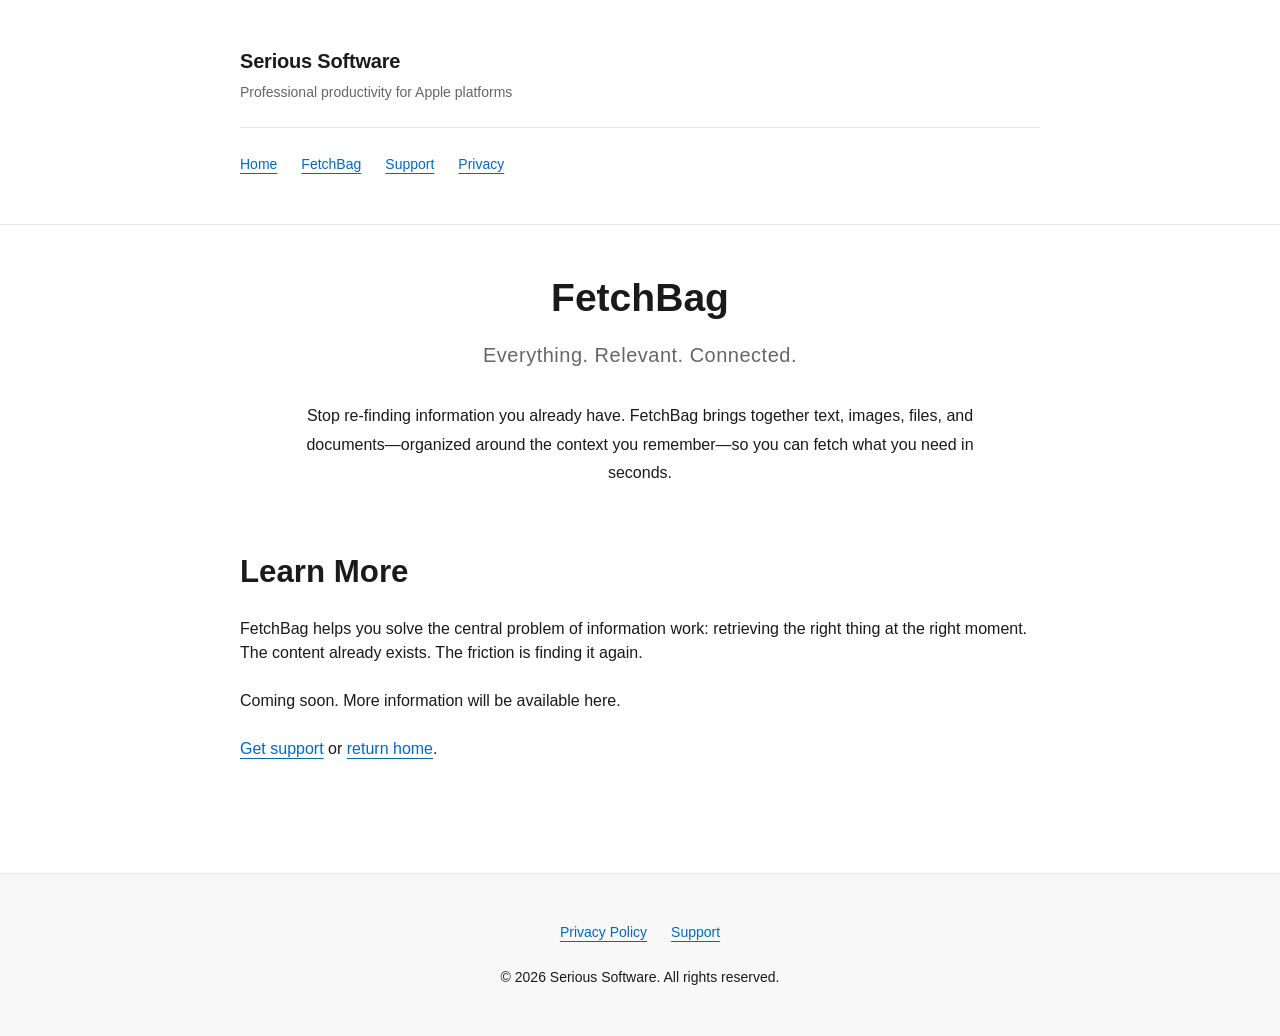
==== fetchbag/index.html @ 2fef8da3 "the start of our web site" ====
<!doctype html>
<html lang="en">
<head>
    <meta charset="utf-8">
    <meta name="viewport" content="width=device-width, initial-scale=1">
    <meta name="description" content="FetchBag: Everything. Relevant. Connected. Professional retrieval for the content you already have.">
    <title>FetchBag — Serious Software</title>
    <link rel="stylesheet" href="/assets/css/site.css">
</head>
<body>
    <header>
        <div class="header__container">
            <h1 class="header__title">Serious Software</h1>
            <p class="header__subtitle">Professional productivity for Apple platforms</p>
            <nav>
                <ul class="nav__list">
                    <li class="nav__item"><a class="nav__link" href="/">Home</a></li>
                    <li class="nav__item"><a class="nav__link" href="/fetchbag/">FetchBag</a></li>
                    <li class="nav__item"><a class="nav__link" href="/fetchbag/support/">Support</a></li>
                    <li class="nav__item"><a class="nav__link" href="/privacy/">Privacy</a></li>
                </ul>
            </nav>
        </div>
    </header>

    <main>
        <div class="container">
            <section class="section__hero">
                <h1 class="hero__title">FetchBag</h1>
                <p class="hero__subtitle">Everything. Relevant. Connected.</p>
                <p class="hero__description">
                    Stop re-finding information you already have. FetchBag brings together text,
                    images, files, and documents—organized around the context you remember—so you
                    can fetch what you need in seconds.
                </p>
            </section>

            <section>
                <h2>Learn More</h2>
                <p>
                    FetchBag helps you solve the central problem of information work:
                    retrieving the right thing at the right moment. The content already exists.
                    The friction is finding it again.
                </p>
                <p>
                    Coming soon. More information will be available here.
                </p>
                <p>
                    <a href="/fetchbag/support/">Get support</a> or <a href="/">return home</a>.
                </p>
            </section>
        </div>
    </main>

    <footer>
        <div class="footer__container">
            <ul class="footer__links">
                <li class="footer__link"><a href="/privacy/">Privacy Policy</a></li>
                <li class="footer__link"><a href="/fetchbag/support/">Support</a></li>
            </ul>
            <p class="footer__copyright">© 2026 Serious Software. All rights reserved.</p>
        </div>
    </footer>
</body>
</html>
---- assets/css/site.css ----
/* Serious Software Website — Stylesheet */

/* ============================================================================
   Custom Properties
   ========================================================================== */

:root {
  /* Colors */
  --color-text: #1a1a1a;
  --color-text-muted: #666666;
  --color-background: #ffffff;
  --color-background-alt: #f8f8f8;
  --color-border: #e5e5e5;
  --color-accent: #0066cc;
  --color-accent-hover: #0052a3;
  --color-focus: #0066cc;

  /* Typography */
  --font-family-body: -apple-system, BlinkMacSystemFont, "Segoe UI", Roboto, "Helvetica Neue", sans-serif;
  --font-family-mono: "Monaco", "Menlo", "Ubuntu Mono", monospace;

  /* Type Scale (modular, ~1.25 ratio) */
  --font-size-xs: 0.75rem;      /* 12px */
  --font-size-sm: 0.875rem;     /* 14px */
  --font-size-base: 1rem;       /* 16px */
  --font-size-lg: 1.25rem;      /* 20px */
  --font-size-xl: 1.5625rem;    /* 25px */
  --font-size-2xl: 1.953125rem; /* 31px */
  --font-size-3xl: 2.441406rem; /* 39px */

  /* Line heights */
  --line-height-tight: 1.3;
  --line-height-normal: 1.5;
  --line-height-relaxed: 1.8;

  /* Spacing Scale (powers of 2: 4px base unit) */
  --space-xs: 0.25rem;   /* 4px */
  --space-sm: 0.5rem;    /* 8px */
  --space-md: 1rem;      /* 16px */
  --space-lg: 1.5rem;    /* 24px */
  --space-xl: 2rem;      /* 32px */
  --space-2xl: 3rem;     /* 48px */
  --space-3xl: 4rem;     /* 64px */

  /* Borders */
  --border-radius: 0.25rem;
  --border-width: 1px;

  /* Transitions */
  --transition-fast: 150ms ease-in-out;
  --transition-base: 250ms ease-in-out;

  /* Max content width */
  --max-width: 50rem; /* ~800px */
}

/* ============================================================================
   Global Styles
   ========================================================================== */

* {
  margin: 0;
  padding: 0;
  box-sizing: border-box;
}

html {
  scroll-behavior: smooth;
}

body {
  font-family: var(--font-family-body);
  font-size: var(--font-size-base);
  line-height: var(--line-height-normal);
  color: var(--color-text);
  background-color: var(--color-background);
}

/* ============================================================================
   Typography
   ========================================================================== */

h1 {
  font-size: var(--font-size-3xl);
  line-height: var(--line-height-tight);
  font-weight: 700;
  margin: var(--space-xl) 0 var(--space-lg) 0;
}

h2 {
  font-size: var(--font-size-2xl);
  line-height: var(--line-height-tight);
  font-weight: 700;
  margin: var(--space-2xl) 0 var(--space-lg) 0;
}

h3 {
  font-size: var(--font-size-xl);
  line-height: var(--line-height-tight);
  font-weight: 600;
  margin: var(--space-lg) 0 var(--space-md) 0;
}

h4, h5, h6 {
  font-size: var(--font-size-lg);
  font-weight: 600;
  margin: var(--space-md) 0 var(--space-sm) 0;
}

p {
  margin: var(--space-md) 0;
  color: var(--color-text);
}

p + p {
  margin-top: var(--space-lg);
}

small {
  font-size: var(--font-size-sm);
  color: var(--color-text-muted);
}

strong {
  font-weight: 600;
}

em {
  font-style: italic;
}

/* ============================================================================
   Links
   ========================================================================== */

a {
  color: var(--color-accent);
  text-decoration: underline;
  text-decoration-thickness: 1px;
  text-underline-offset: 0.25em;
  transition: color var(--transition-fast);
}

a:hover {
  color: var(--color-accent-hover);
}

a:focus {
  outline: 2px solid var(--color-focus);
  outline-offset: 2px;
}

/* Remove outline for mouse users (will show on keyboard) */
a:focus:not(:focus-visible) {
  outline: none;
}

a:visited {
  color: #6600cc;
}

/* ============================================================================
   Layout
   ========================================================================== */

body {
  display: flex;
  flex-direction: column;
  min-height: 100vh;
}

main {
  flex: 1;
}

/* ============================================================================
   Header & Navigation
   ========================================================================== */

header {
  padding: var(--space-2xl) var(--space-md);
  border-bottom: var(--border-width) solid var(--color-border);
  background-color: var(--color-background);
}

.header__container {
  max-width: var(--max-width);
  margin: 0 auto;
}

.header__title {
  font-size: var(--font-size-lg);
  font-weight: 700;
  margin: 0;
  letter-spacing: -0.01em;
}

.header__subtitle {
  font-size: var(--font-size-sm);
  color: var(--color-text-muted);
  margin: var(--space-sm) 0 0 0;
  font-weight: 400;
}

nav {
  margin-top: var(--space-lg);
  padding-top: var(--space-lg);
  border-top: var(--border-width) solid var(--color-border);
}

.nav__list {
  list-style: none;
  display: flex;
  gap: var(--space-lg);
  flex-wrap: wrap;
}

.nav__item {
  margin: 0;
}

.nav__link {
  font-size: var(--font-size-sm);
  font-weight: 500;
}

/* ============================================================================
   Main Content
   ========================================================================== */

main {
  padding: var(--space-2xl) var(--space-md);
}

.container {
  max-width: var(--max-width);
  margin: 0 auto;
}

section {
  margin: var(--space-3xl) 0;
}

section:first-child {
  margin-top: 0;
}

/* ============================================================================
   Section: Hero / Introduction
   ========================================================================== */

.section__hero {
  margin: 0 0 var(--space-3xl) 0;
  text-align: center;
}

.hero__title {
  font-size: var(--font-size-3xl);
  line-height: var(--line-height-tight);
  margin: 0 0 var(--space-md) 0;
}

.hero__subtitle {
  font-size: var(--font-size-lg);
  color: var(--color-text-muted);
  margin: 0;
  font-weight: 400;
  letter-spacing: 0.025em;
}

.hero__description {
  font-size: var(--font-size-base);
  line-height: var(--line-height-relaxed);
  color: var(--color-text);
  margin: var(--space-xl) 0 0 0;
  max-width: 42rem;
  margin-left: auto;
  margin-right: auto;
}

/* ============================================================================
   Product Card
   ========================================================================== */

.product {
  padding: var(--space-2xl);
  background-color: var(--color-background-alt);
  border: var(--border-width) solid var(--color-border);
  border-radius: var(--border-radius);
  text-align: center;
  margin: var(--space-2xl) 0;
}

.product__title {
  font-size: var(--font-size-xl);
  font-weight: 700;
  margin: 0 0 var(--space-sm) 0;
}

.product__tagline {
  font-size: var(--font-size-lg);
  color: var(--color-text-muted);
  font-style: italic;
  margin: 0 0 var(--space-lg) 0;
  font-weight: 400;
}

.product__description {
  font-size: var(--font-size-base);
  line-height: var(--line-height-relaxed);
  margin: var(--space-lg) 0;
  color: var(--color-text);
}

.product__links {
  display: flex;
  gap: var(--space-md);
  justify-content: center;
  flex-wrap: wrap;
  margin-top: var(--space-lg);
}

/* ============================================================================
   Buttons / CTAs
   ========================================================================== */

.cta {
  display: inline-block;
  padding: var(--space-sm) var(--space-lg);
  background-color: var(--color-accent);
  color: #ffffff;
  text-decoration: none;
  border-radius: var(--border-radius);
  font-weight: 500;
  font-size: var(--font-size-sm);
  transition: background-color var(--transition-fast);
  border: 2px solid transparent;
}

.cta:hover {
  background-color: var(--color-accent-hover);
  text-decoration: none;
}

.cta:visited {
  color: #ffffff;
}

.cta:focus {
  outline: 2px solid var(--color-focus);
  outline-offset: 2px;
}

.cta:focus:not(:focus-visible) {
  outline: none;
}

.cta--secondary {
  background-color: transparent;
  color: var(--color-accent);
  border: 2px solid var(--color-accent);
}

.cta--secondary:hover {
  background-color: var(--color-accent);
  color: #ffffff;
}

.cta--secondary:visited {
  color: var(--color-accent);
}

/* ============================================================================
   Footer
   ========================================================================== */

footer {
  margin-top: auto;
  padding: var(--space-2xl) var(--space-md);
  border-top: var(--border-width) solid var(--color-border);
  background-color: var(--color-background-alt);
  font-size: var(--font-size-sm);
}

.footer__container {
  max-width: var(--max-width);
  margin: 0 auto;
  text-align: center;
  color: var(--color-text-muted);
}

.footer__links {
  list-style: none;
  display: flex;
  gap: var(--space-lg);
  justify-content: center;
  flex-wrap: wrap;
  margin: 0 0 var(--space-lg) 0;
}

.footer__link {
  margin: 0;
}

.footer__copyright {
  margin: 0;
}

/* ============================================================================
   Responsive Design
   ========================================================================== */

@media (max-width: 640px) {
  :root {
    --font-size-3xl: 1.953125rem; /* 31px */
    --font-size-2xl: 1.5625rem;   /* 25px */
    --space-2xl: 2rem;
    --space-3xl: 2.5rem;
  }

  header {
    padding: var(--space-lg) var(--space-md);
  }

  nav {
    margin-top: var(--space-md);
    padding-top: var(--space-md);
  }

  .nav__list {
    gap: var(--space-md);
  }

  main {
    padding: var(--space-lg) var(--space-md);
  }

  section {
    margin: var(--space-2xl) 0;
  }

  .product {
    padding: var(--space-lg);
  }

  .product__links {
    gap: var(--space-sm);
  }

  h1 {
    font-size: var(--font-size-2xl);
  }

  .hero__title {
    font-size: var(--font-size-2xl);
  }

  footer {
    padding: var(--space-lg) var(--space-md);
  }

  .footer__links {
    gap: var(--space-md);
  }
}

/* ============================================================================
   Utility Classes
   ========================================================================== */

.sr-only {
  position: absolute;
  width: 1px;
  height: 1px;
  padding: 0;
  margin: -1px;
  overflow: hidden;
  clip: rect(0, 0, 0, 0);
  white-space: nowrap;
  border-width: 0;
}
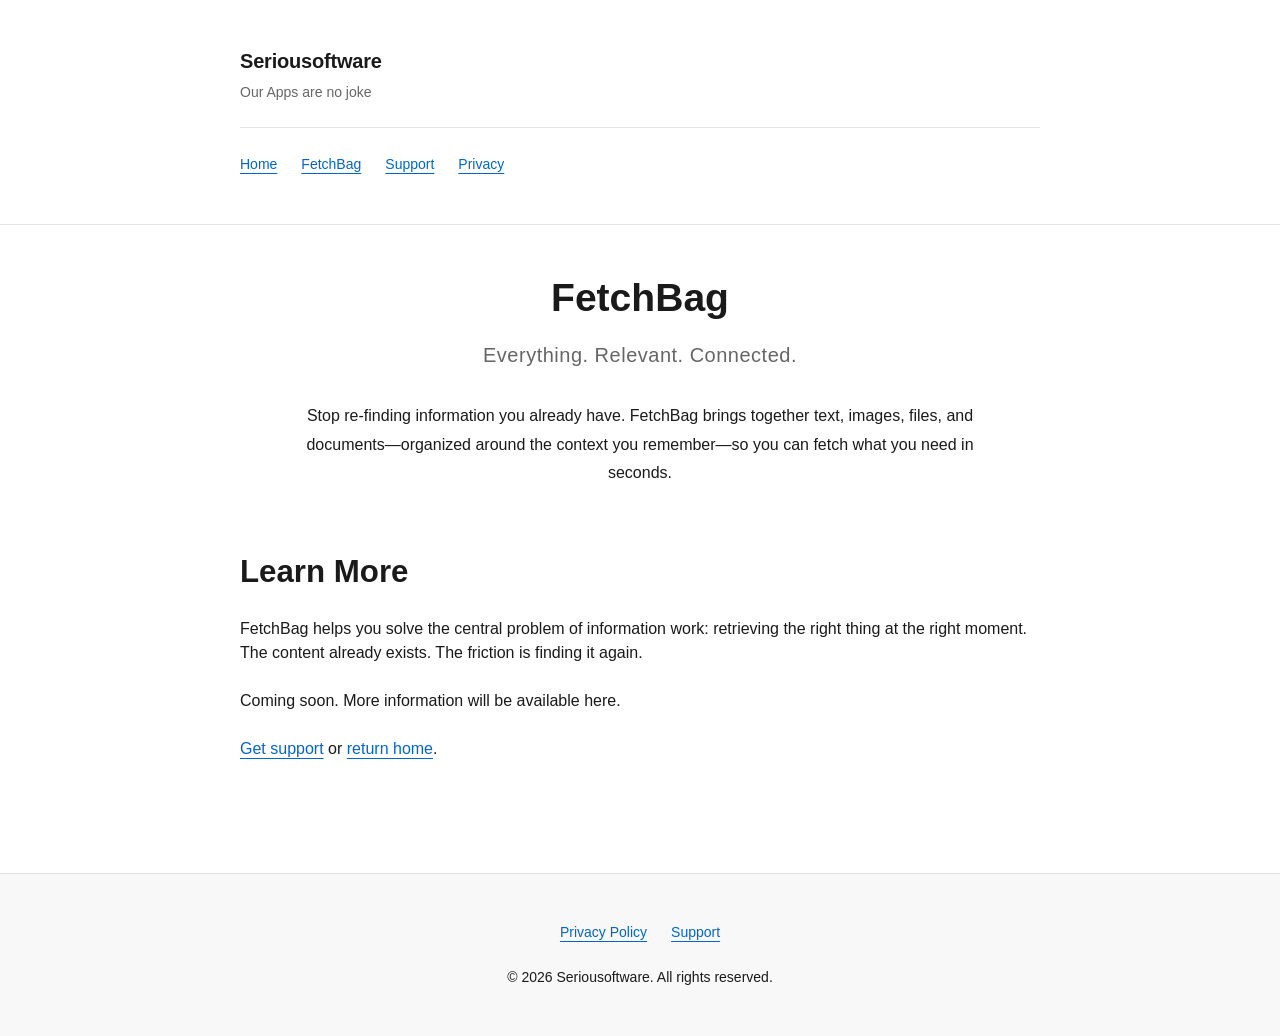
==== commit 0041e885: "change company name and add initial privacy policy" ====
--- a/fetchbag/index.html
+++ b/fetchbag/index.html
@@ -4,14 +4,14 @@
     <meta charset="utf-8">
     <meta name="viewport" content="width=device-width, initial-scale=1">
     <meta name="description" content="FetchBag: Everything. Relevant. Connected. Professional retrieval for the content you already have.">
-    <title>FetchBag — Serious Software</title>
+    <title>FetchBag — Seriousoftware</title>
     <link rel="stylesheet" href="/assets/css/site.css">
 </head>
 <body>
     <header>
         <div class="header__container">
-            <h1 class="header__title">Serious Software</h1>
-            <p class="header__subtitle">Professional productivity for Apple platforms</p>
+            <h1 class="header__title">Seriousoftware</h1>
+            <p class="header__subtitle">Our Apps are no joke</p>
             <nav>
                 <ul class="nav__list">
                     <li class="nav__item"><a class="nav__link" href="/">Home</a></li>
@@ -58,7 +58,7 @@
                 <li class="footer__link"><a href="/privacy/">Privacy Policy</a></li>
                 <li class="footer__link"><a href="/fetchbag/support/">Support</a></li>
             </ul>
-            <p class="footer__copyright">© 2026 Serious Software. All rights reserved.</p>
+            <p class="footer__copyright">© 2026 Seriousoftware. All rights reserved.</p>
         </div>
     </footer>
 </body>
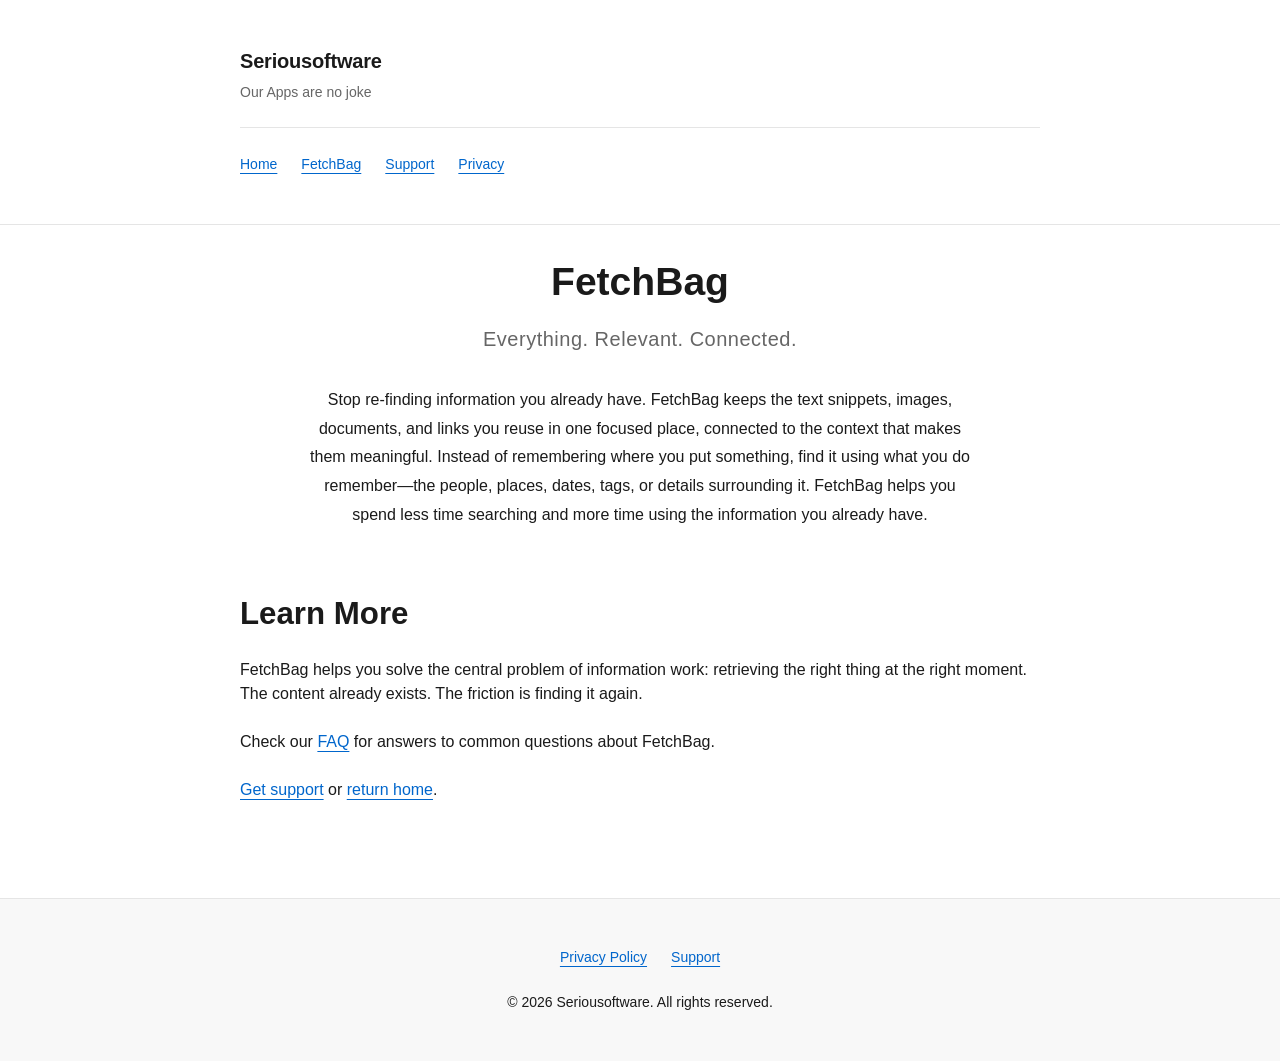
==== commit 87a62ad9: "clean up main page, FetchBag page and add FAQ." ====
--- a/fetchbag/index.html
+++ b/fetchbag/index.html
@@ -29,9 +29,7 @@
                 <h1 class="hero__title">FetchBag</h1>
                 <p class="hero__subtitle">Everything. Relevant. Connected.</p>
                 <p class="hero__description">
-                    Stop re-finding information you already have. FetchBag brings together text,
-                    images, files, and documents—organized around the context you remember—so you
-                    can fetch what you need in seconds.
+                    Stop re-finding information you already have. FetchBag keeps the text snippets, images, documents, and links you reuse in one focused place, connected to the context that makes them meaningful. Instead of remembering where you put something, find it using what you do remember—the people, places, dates, tags, or details surrounding it. FetchBag helps you spend less time searching and more time using the information you already have.
                 </p>
             </section>
 
@@ -43,7 +41,7 @@
                     The friction is finding it again.
                 </p>
                 <p>
-                    Coming soon. More information will be available here.
+                    Check our <a href="/fetchbag/faq/">FAQ</a> for answers to common questions about FetchBag.
                 </p>
                 <p>
                     <a href="/fetchbag/support/">Get support</a> or <a href="/">return home</a>.
--- a/assets/css/site.css
+++ b/assets/css/site.css
@@ -229,7 +229,7 @@
    ========================================================================== */
 
 main {
-  padding: var(--space-2xl) var(--space-md);
+  padding: var(--space-xl) var(--space-md);
 }
 
 .container {
@@ -243,6 +243,25 @@
 
 section:first-child {
   margin-top: 0;
+}
+
+/* ============================================================================
+   Company Introduction
+   ========================================================================== */
+
+.company-intro {
+    max-width: 60rem;
+    margin-inline: auto;
+    margin-top: var(--space-3xl);
+    text-align: center;
+}
+
+.company-intro p {
+    margin: 0 auto 1.25rem;
+}
+
+.company-intro p.company-intro__punchline {
+    margin-top: var(--space-2xl);
 }
 
 /* ============================================================================
@@ -407,6 +426,79 @@
 }
 
 /* ============================================================================
+   FAQ Section
+   ========================================================================== */
+
+.faq__section {
+  margin: var(--space-2xl) 0;
+}
+
+.faq__item {
+  margin: var(--space-lg) 0;
+  padding: var(--space-lg);
+  background-color: var(--color-background-alt);
+  border: var(--border-width) solid var(--color-border);
+  border-radius: var(--border-radius);
+}
+
+.faq__question {
+  display: flex;
+  align-items: center;
+  cursor: pointer;
+  font-size: var(--font-size-lg);
+  font-weight: 600;
+  color: var(--color-text);
+  list-style: none;
+  user-select: none;
+  padding: 0;
+  margin: 0;
+}
+
+/* Disclosure triangle marker */
+.faq__question::before {
+  content: '▶';
+  display: inline-block;
+  margin-right: var(--space-md);
+  transition: transform var(--transition-fast);
+  font-size: var(--font-size-sm);
+  color: var(--color-accent);
+  width: 1em;
+  text-align: center;
+  flex-shrink: 0;
+}
+
+/* Rotate triangle when open */
+details[open] > .faq__question::before {
+  transform: rotate(90deg);
+}
+
+.faq__answer {
+  margin-top: var(--space-lg);
+  padding-top: var(--space-lg);
+  border-top: var(--border-width) solid var(--color-border);
+  color: var(--color-text);
+  line-height: var(--line-height-relaxed);
+}
+
+.faq__answer p {
+  margin: var(--space-md) 0;
+}
+
+.faq__answer p:first-child {
+  margin-top: 0;
+}
+
+.faq__answer ul {
+  margin: var(--space-md) 0 var(--space-md) var(--space-lg);
+  padding-left: var(--space-lg);
+}
+
+.faq__answer li {
+  margin: var(--space-sm) 0;
+  line-height: var(--line-height-relaxed);
+}
+
+/* ============================================================================
    Responsive Design
    ========================================================================== */
 
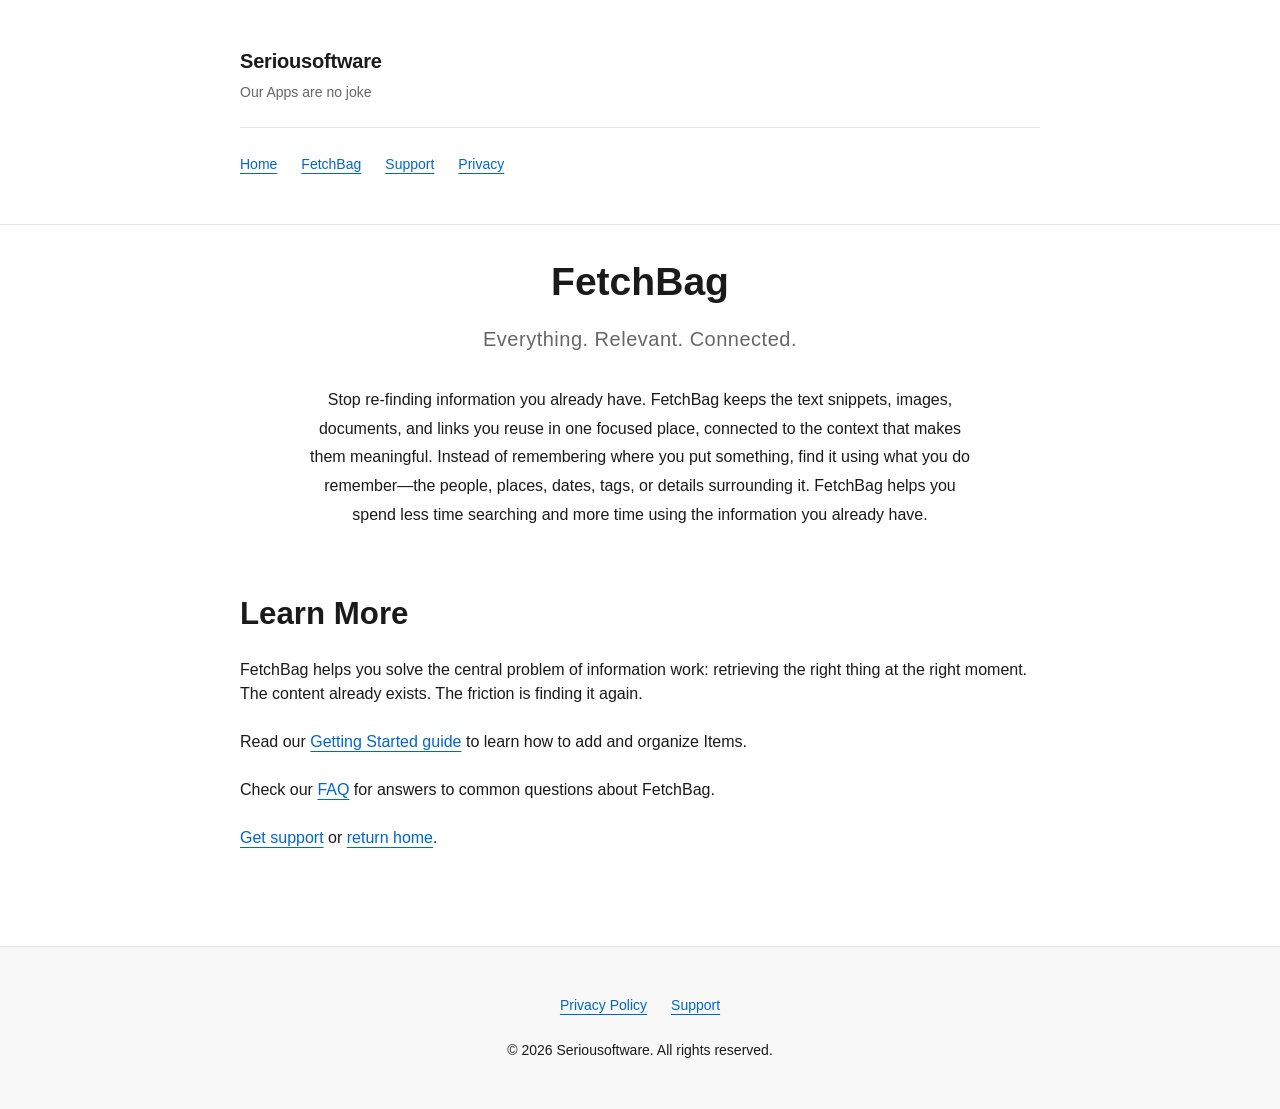
==== commit 01b2646e: "add the getting strated page and other clean ups" ====
--- a/fetchbag/index.html
+++ b/fetchbag/index.html
@@ -41,6 +41,9 @@
                     The friction is finding it again.
                 </p>
                 <p>
+                    Read our <a href="/fetchbag/manual/getting-started.html">Getting Started guide</a> to learn how to add and organize Items.
+                </p>
+                <p>
                     Check our <a href="/fetchbag/faq/">FAQ</a> for answers to common questions about FetchBag.
                 </p>
                 <p>
--- a/assets/css/site.css
+++ b/assets/css/site.css
@@ -499,6 +499,121 @@
 }
 
 /* ============================================================================
+   Documentation Section
+   ========================================================================== */
+
+.documentation {
+  line-height: var(--line-height-relaxed);
+  color: var(--color-text);
+}
+
+.documentation h2 {
+  margin-top: var(--space-2xl);
+  margin-bottom: var(--space-lg);
+}
+
+.documentation h3 {
+  margin-top: var(--space-lg);
+  margin-bottom: var(--space-md);
+}
+
+.documentation p {
+  margin: var(--space-md) 0;
+  max-width: 100%;
+}
+
+.documentation ul {
+  margin: var(--space-md) 0 var(--space-md) var(--space-lg);
+  padding-left: var(--space-lg);
+}
+
+.documentation li {
+  margin: var(--space-sm) 0;
+  line-height: var(--line-height-relaxed);
+}
+
+.documentation__figure {
+  margin: var(--space-2xl) 0;
+  padding: var(--space-lg);
+  background-color: var(--color-background-alt);
+  border: var(--border-width) solid var(--color-border);
+  border-radius: var(--border-radius);
+  text-align: center;
+}
+
+.documentation__figure img {
+  display: block;
+  width: 100%;
+  max-width: 100%;
+  height: auto;
+  margin: 0 auto;
+  border-radius: var(--border-radius);
+}
+
+.documentation__image-missing {
+  margin: 0 auto var(--space-md) auto;
+  padding: var(--space-xl);
+  border: var(--border-width) dashed var(--color-border);
+  border-radius: var(--border-radius);
+  color: var(--color-text-muted);
+  font-family: ui-monospace, SFMono-Regular, Menlo, Monaco, Consolas, monospace;
+  overflow-wrap: anywhere;
+}
+
+.documentation__figure figcaption {
+  font-size: var(--font-size-sm);
+  color: var(--color-text-muted);
+  font-style: italic;
+  margin: 0;
+  line-height: var(--line-height-normal);
+}
+
+.documentation__nav {
+  margin-top: var(--space-3xl);
+  padding-top: var(--space-2xl);
+  border-top: var(--border-width) solid var(--color-border);
+}
+
+.documentation__links {
+  display: flex;
+  gap: var(--space-md);
+  flex-wrap: wrap;
+  margin: var(--space-lg) 0;
+}
+
+.documentation__links .cta {
+  display: inline-block;
+}
+
+/* ============================================================================
+   Manual Index
+   ========================================================================== */
+
+.manual__index {
+  margin: var(--space-2xl) 0;
+}
+
+.manual__list {
+  list-style: none;
+  padding: 0;
+  margin: 0;
+}
+
+.manual__list li {
+  margin: var(--space-lg) 0;
+  padding: var(--space-lg);
+  background-color: var(--color-background-alt);
+  border: var(--border-width) solid var(--color-border);
+  border-radius: var(--border-radius);
+  line-height: var(--line-height-relaxed);
+}
+
+.manual__list a {
+  font-weight: 600;
+  font-size: var(--font-size-lg);
+}
+
+/* ============================================================================
    Responsive Design
    ========================================================================== */
 
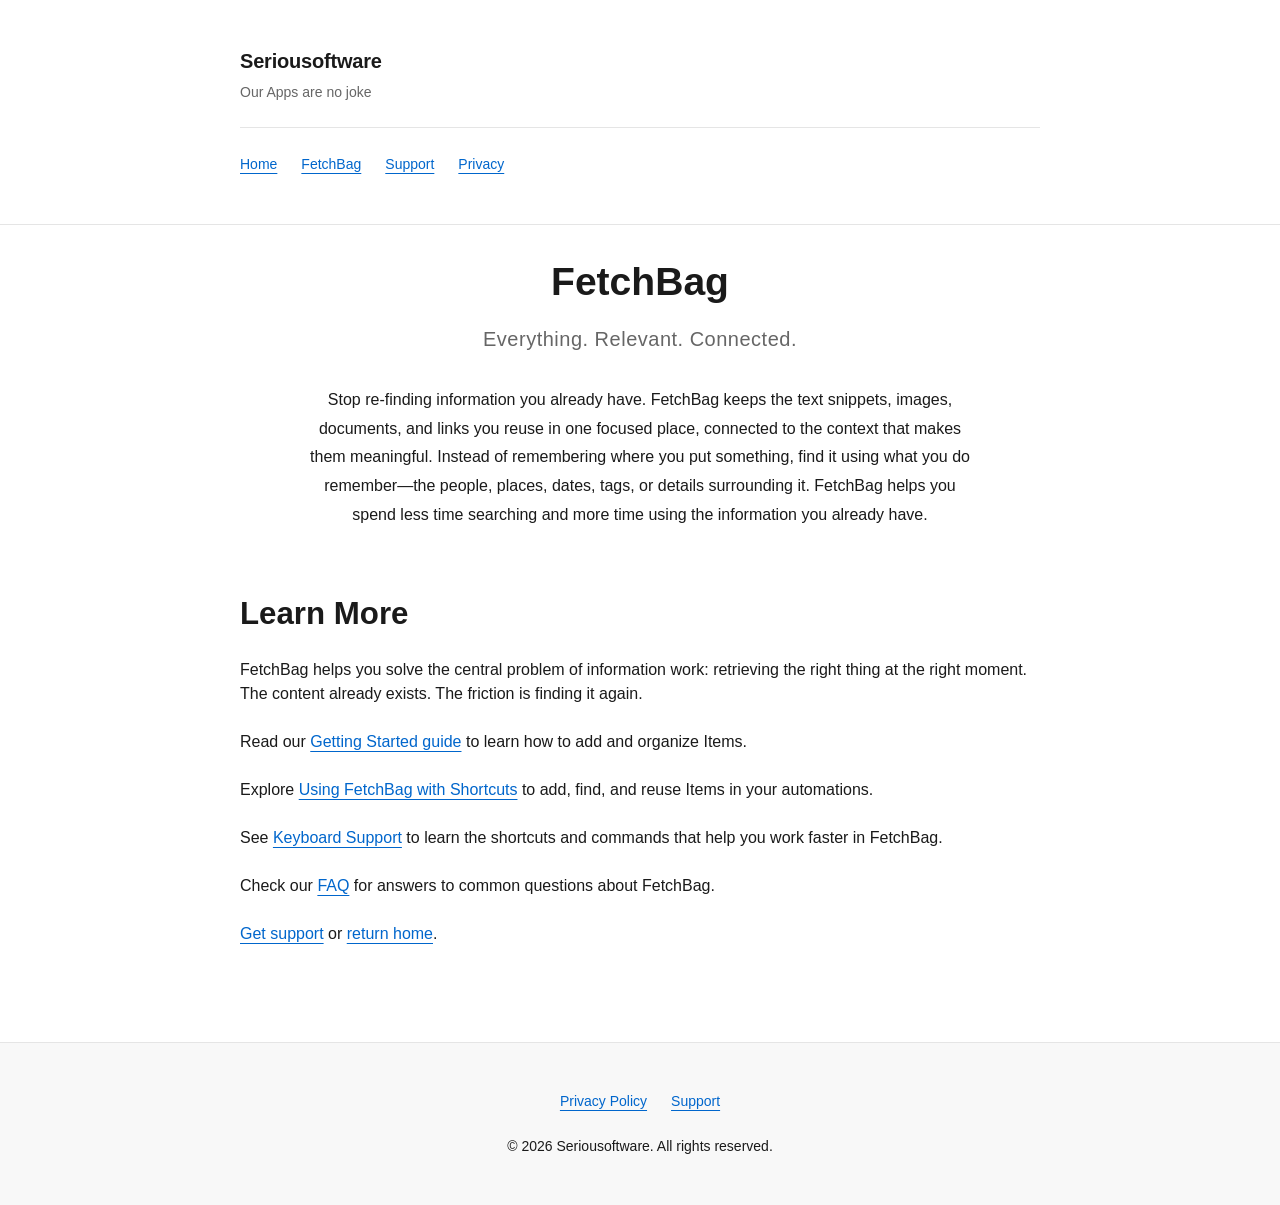
==== commit ef19e9ec: "add new shortcut & keyboard info for the 1.1 release" ====
--- a/fetchbag/index.html
+++ b/fetchbag/index.html
@@ -44,6 +44,12 @@
                     Read our <a href="/fetchbag/manual/getting-started.html">Getting Started guide</a> to learn how to add and organize Items.
                 </p>
                 <p>
+                    Explore <a href="/fetchbag/manual/shortcuts.html">Using FetchBag with Shortcuts</a> to add, find, and reuse Items in your automations.
+                </p>
+                <p>
+                    See <a href="/fetchbag/manual/keyboard-support.html">Keyboard Support</a> to learn the shortcuts and commands that help you work faster in FetchBag.
+                </p>
+                <p>
                     Check our <a href="/fetchbag/faq/">FAQ</a> for answers to common questions about FetchBag.
                 </p>
                 <p>
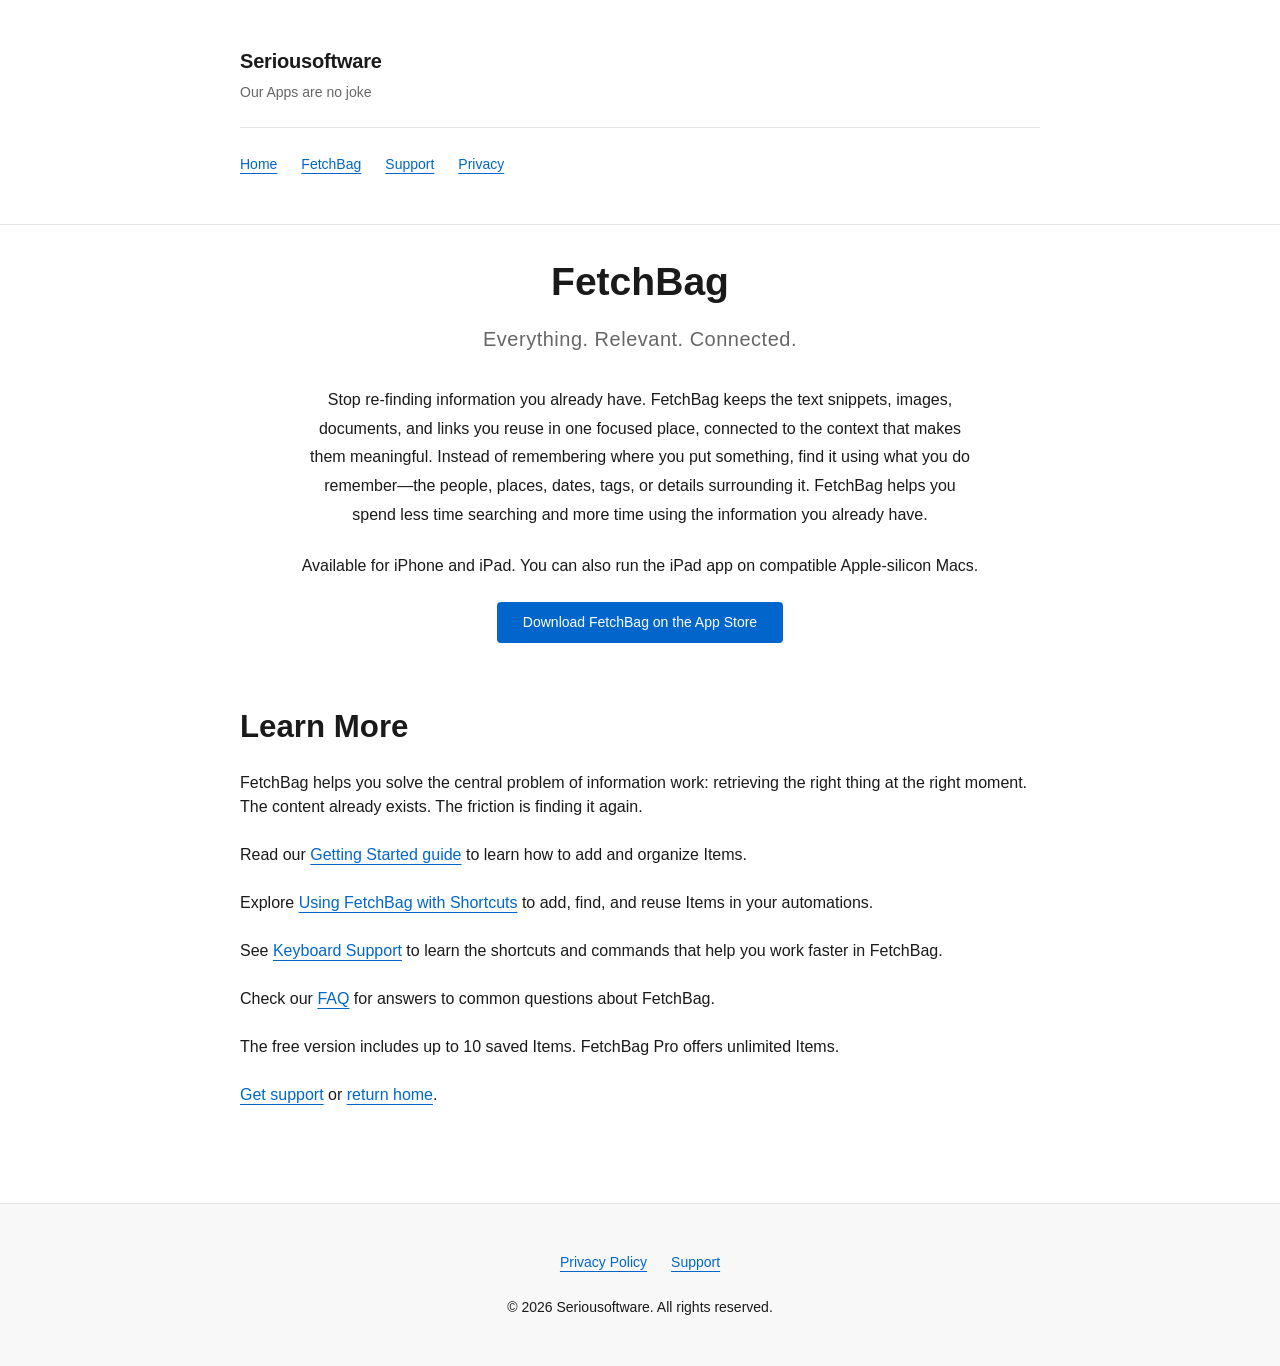
==== commit b460c6ac: "website updates for the 1.1.2 release." ====
--- a/fetchbag/index.html
+++ b/fetchbag/index.html
@@ -31,6 +31,8 @@
                 <p class="hero__description">
                     Stop re-finding information you already have. FetchBag keeps the text snippets, images, documents, and links you reuse in one focused place, connected to the context that makes them meaningful. Instead of remembering where you put something, find it using what you do remember—the people, places, dates, tags, or details surrounding it. FetchBag helps you spend less time searching and more time using the information you already have.
                 </p>
+                <p>Available for iPhone and iPad. You can also run the iPad app on compatible Apple-silicon Macs.</p>
+                <p><a class="cta" href="https://apps.apple.com/app/fetchbag/id6801034314">Download FetchBag on the App Store</a></p>
             </section>
 
             <section>
@@ -52,6 +54,7 @@
                 <p>
                     Check our <a href="/fetchbag/faq/">FAQ</a> for answers to common questions about FetchBag.
                 </p>
+                <p>The free version includes up to 10 saved Items. FetchBag Pro offers unlimited Items.</p>
                 <p>
                     <a href="/fetchbag/support/">Get support</a> or <a href="/">return home</a>.
                 </p>
